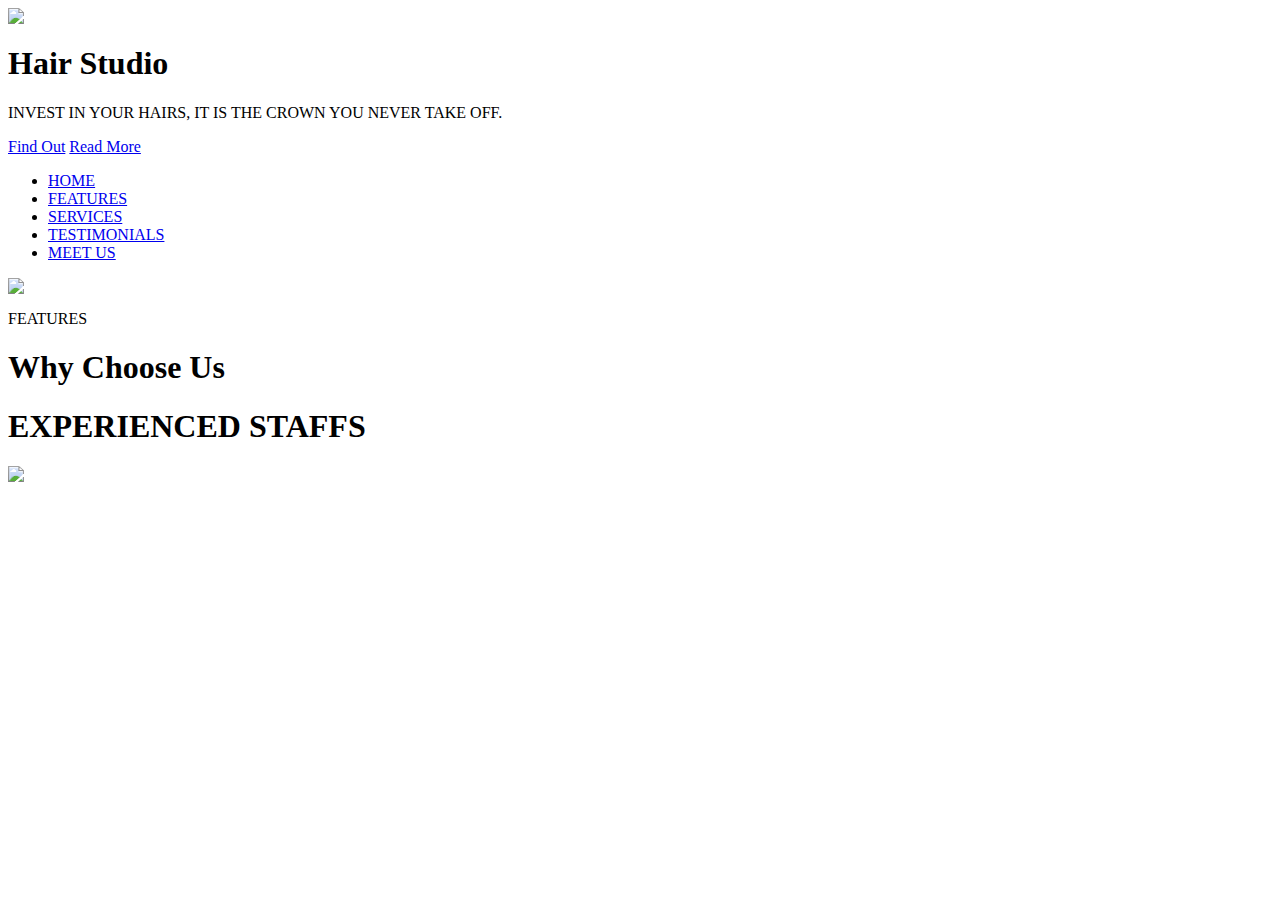
==== ram.html @ 05c6d829 "Add files via upload" ====
<html>
<head><title>BARBER</title>
<link rel="stylesheet" href="shyam.css">
<meta name="viewport" content="width=device-width, initial-scale=1">
<link rel="preconnect" href="https://fonts.gstatic.com">
<link href="https://fonts.googleapis.com/css2?family=Bodoni+Moda&family=Kaushan+Script&display=swap" rel="stylesheet">
</head>
<body>
<section id="banner">
    <img src="https://seeklogo.com/images/T/the-barber-logo-A341CC4721-seeklogo.com.png" class="logo">
     <div class="banner-text">
        <h1>Hair Studio</h1>
        <p>INVEST IN YOUR HAIRS, IT IS THE CROWN YOU NEVER TAKE OFF.</p>
         <div class="banner-btn"> 
             <a href="#"><span></span>Find Out</a>
             <a href="#"><span></span>Read More</a>
         </div>
    </div>
</section>
    <div id="sideNav">
        <nav>
        <ul>
             <li><a href="#">HOME</a></li>
             <li><a href="#">FEATURES</a></li>
             <li><a href="#">SERVICES</a></li>
             <li><a href="#">TESTIMONIALS</a></li>
             <li><a href="#">MEET US</a></li>
        </ul>
     </nav>
    </div>
    <div id="menuBtn">
    <img src="https://img.icons8.com/ios-filled/2x/ffffff/menu.png" id="menu">
    </div>
    <!--Features-->
    <section id="feature">
        <div class="title-text">
        <p>FEATURES</p>
            <h1>Why Choose Us</h1>
        </div>
        <div class="feature-box">
           <div class="features">
            <h1>EXPERIENCED STAFFS</h1>  
           </div>
            <div class="features-img">
            <img src="https://media.gettyimages.com/photos/hairdressers-standing-arms-crossed-in-hair-salon-picture-id1030247788?k=6&m=1030247788&s=612x612&w=0&h=WSegvKtw8Pmn1XnnMDoS39rSO3kVGv3J-kwuGS2fCQQ=">
           </div>
        </div>
    </section>
    
    <script>
    var menuBtn = document.getElementById("menuBtn")
    var sideNav = document.getElementById("sideNav")
    var menu = document.getElementById("menu") 
    
    sideNav.style.right = "-250px";
        
    menuBtn.onclick = function(){
        if(sideNav.style.right == "-250px"){
                 sideNav.style.right = "0"; 
                 menu.src="https://flaticons.net/icon.php?slug_category=mobile-application&slug_icon=close";
            }
        else
            {
                sideNav.style.right = "-250px";
                menu.src="https://img.icons8.com/ios-filled/2x/ffffff/menu.png";
            }
    }
    </script>
    
</body>
</html>
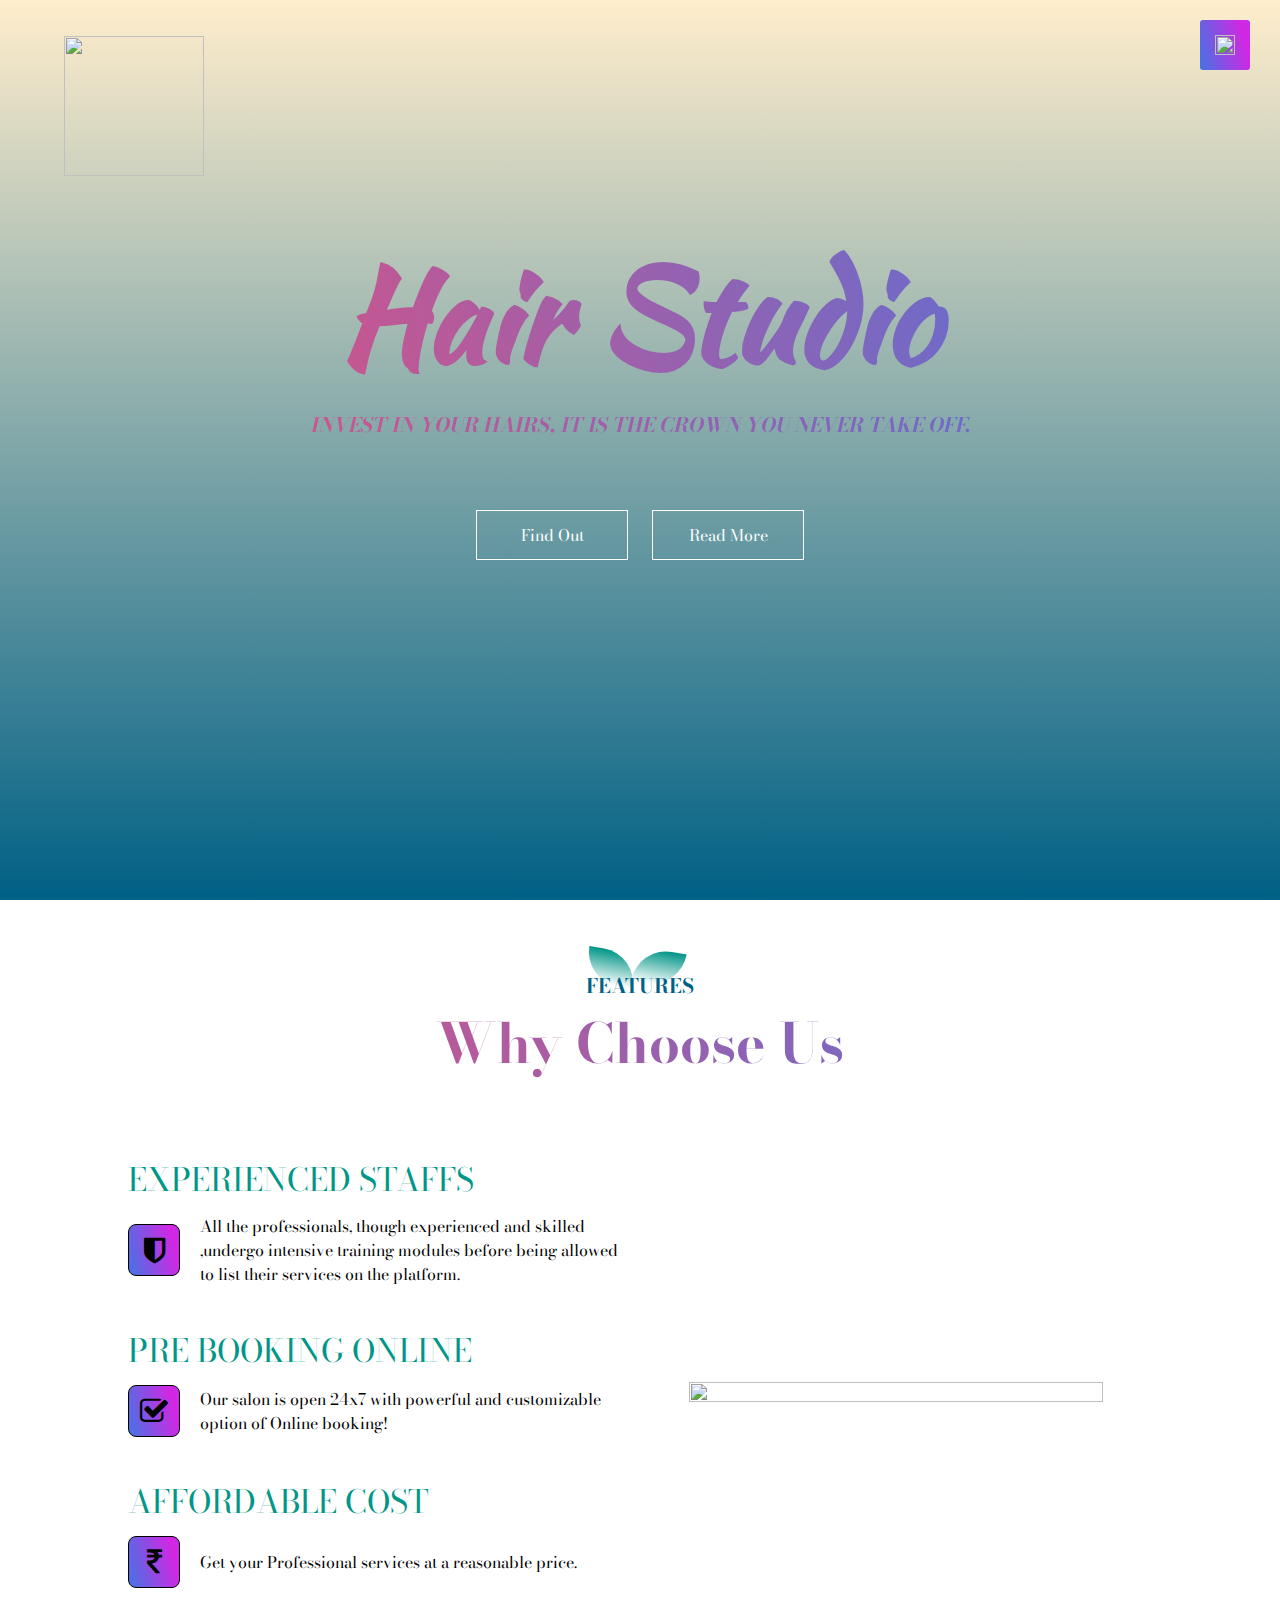
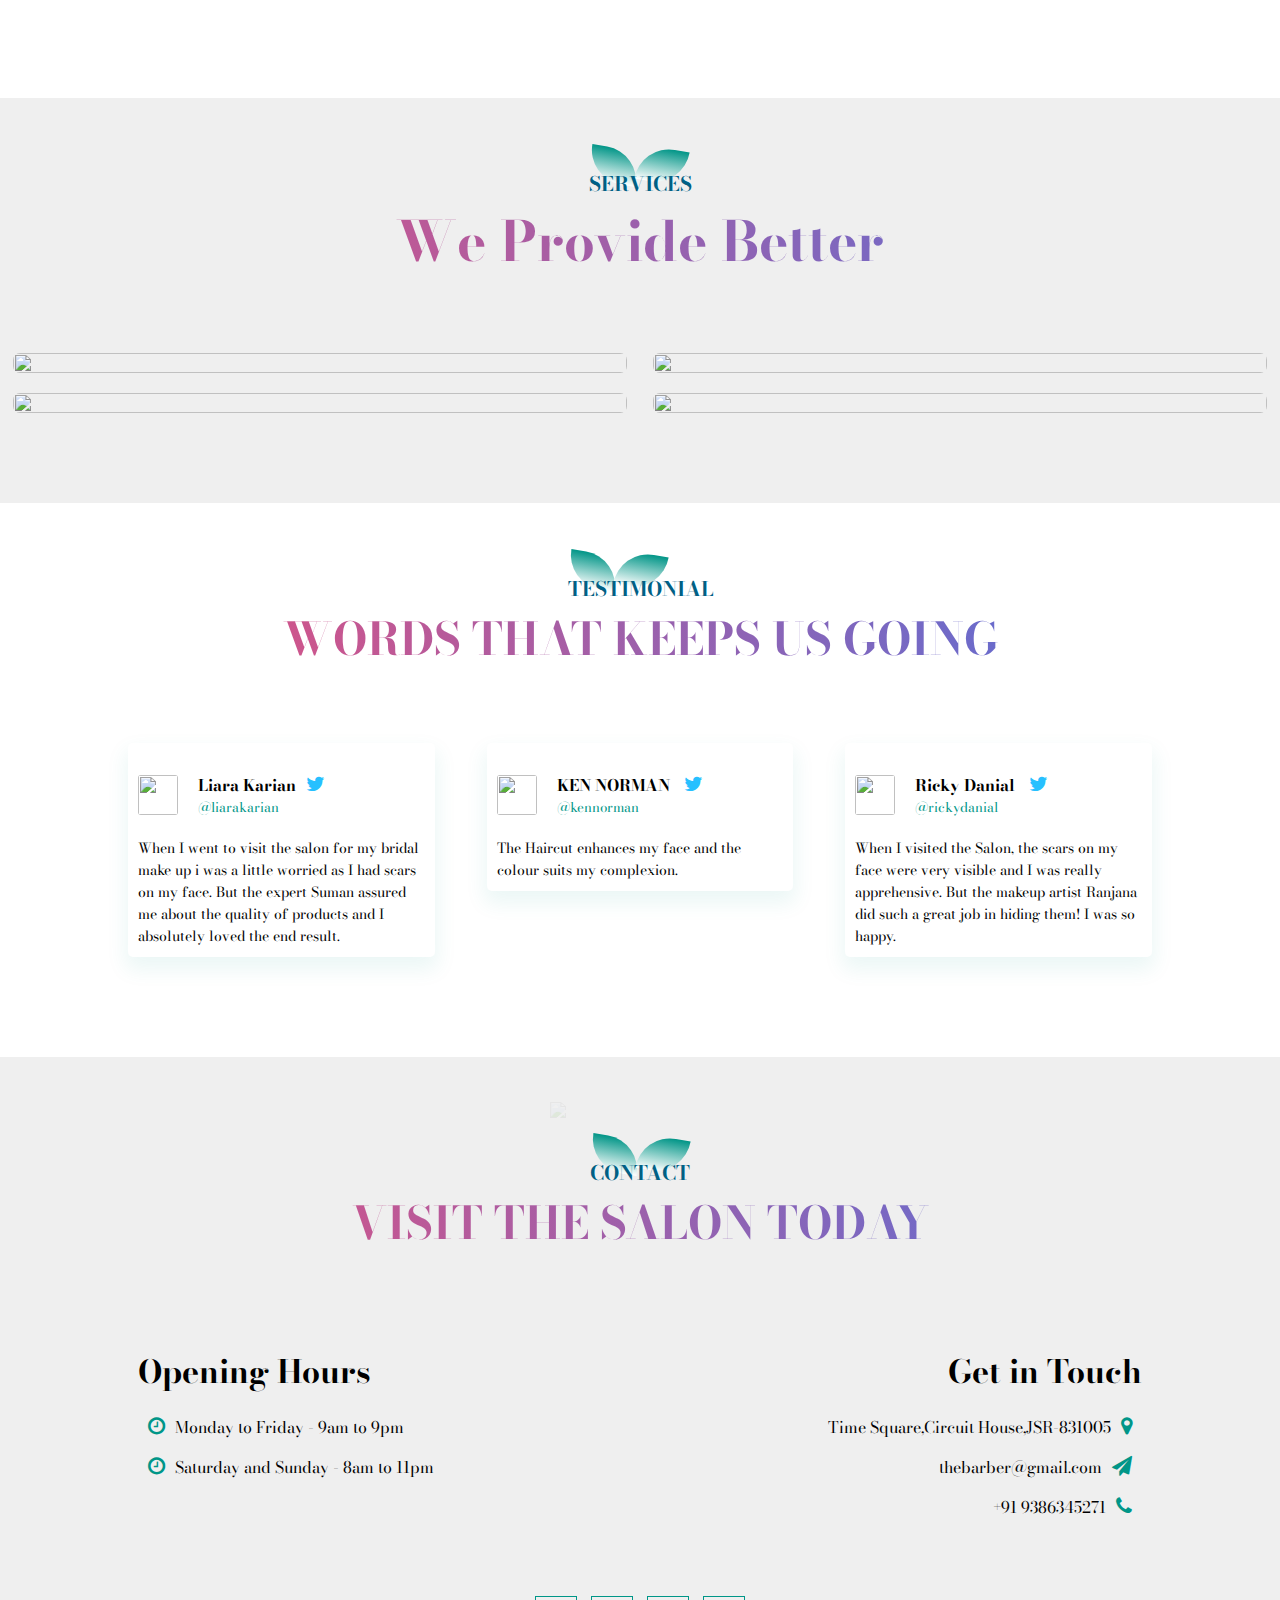
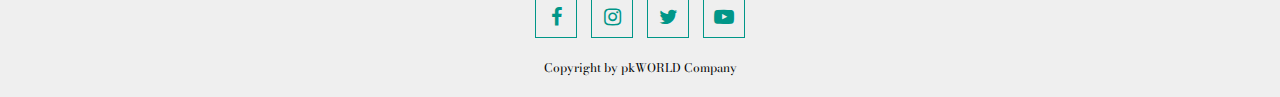
==== commit a5d3e89a: "Add files via upload" ====
--- a/ram.html
+++ b/ram.html
@@ -1,9 +1,11 @@
 <html>
-<head><title>BARBER</title>
+<head><title>The barber</title>
 <link rel="stylesheet" href="shyam.css">
+ <link rel="stylesheet" href=   "https://stackpath.bootstrapcdn.com/font-awesome/4.7.0/css/font-awesome.min.css">
 <meta name="viewport" content="width=device-width, initial-scale=1">
 <link rel="preconnect" href="https://fonts.gstatic.com">
 <link href="https://fonts.googleapis.com/css2?family=Bodoni+Moda&family=Kaushan+Script&display=swap" rel="stylesheet">
+<script src="https://cdn.jsdelivr.net/gh/cferdinandi/smooth-scroll/dist/smooth-scroll.polyfills.min.js"></script>	
 </head>
 <body>
 <section id="banner">
@@ -20,11 +22,11 @@
     <div id="sideNav">
         <nav>
         <ul>
-             <li><a href="#">HOME</a></li>
-             <li><a href="#">FEATURES</a></li>
-             <li><a href="#">SERVICES</a></li>
-             <li><a href="#">TESTIMONIALS</a></li>
-             <li><a href="#">MEET US</a></li>
+             <li><a href="#banner">HOME</a></li>
+             <li><a href="#feature">FEATURES</a></li>
+             <li><a href="#service">SERVICES</a></li>
+             <li><a href="#testimonial">TESTIMONIALS</a></li>
+             <li><a href="#footer">MEET US</a></li>
         </ul>
      </nav>
     </div>
@@ -39,14 +41,149 @@
         </div>
         <div class="feature-box">
            <div class="features">
-            <h1>EXPERIENCED STAFFS</h1>  
+            <h1>EXPERIENCED STAFFS</h1>
+        <div class="features-desc">
+               <div class="feature-icon">
+            <i class="fa fa-shield"></i>
+            </div>
+            <div class="feature-text">
+            <p>All the professionals, though experienced and skilled ,undergo intensive training modules before being allowed to list their services on the platform. </p></div>
+               </div> 
+                  <h1>PRE BOOKING ONLINE</h1>
+        <div class="features-desc">
+               <div class="feature-icon">
+            <i class="fa fa-check-square-o"></i>
+            </div>
+            <div class="feature-text">
+            <p>Our  salon is open 24x7 with powerful and customizable option of Online booking!</p></div>
+               </div> 
+                  <h1>AFFORDABLE COST</h1>
+        <div class="features-desc">
+               <div class="feature-icon">
+            <i class="fa fa-inr"></i>
+            </div>
+            <div class="feature-text">
+            <p>Get your Professional services at a reasonable price. </p></div>
+               </div> 
            </div>
             <div class="features-img">
             <img src="https://media.gettyimages.com/photos/hairdressers-standing-arms-crossed-in-hair-salon-picture-id1030247788?k=6&m=1030247788&s=612x612&w=0&h=WSegvKtw8Pmn1XnnMDoS39rSO3kVGv3J-kwuGS2fCQQ=">
            </div>
         </div>
     </section>
-    
+    <!--Service  -->
+    <section id="service">
+    <div class="title-text">
+        <p>SERVICES</p>
+            <h1>We Provide Better</h1>
+        </div>
+        <div class="service-box">
+        <div class="single-service">
+        <img src="https://pixabay.com/get/g802a9d2762c2ddb922eecb1c4e94db86aec92346b89b903d7e54f7e1c6d0904f277586dd2003baeba5a1ee13f63618ca_640.jpg">
+            
+            <div class="overlay"></div>
+            <div class="service-desc">
+            <h3>Hair Styling</h3>
+                <hr>
+                <p>Hair Styling are done with proper care and hygiene. A great haircut can be transformative.</p>
+            </div>
+			</div>
+        <div class="single-service"><img src="https://pixabay.com/get/g5133253b2394c1a31a8feb2c0ab59bffd8c19b64389095c7687274be90a4509219db021bb42fa38d8758c7ed2bae7e32_640.jpg">
+            
+            <div class="overlay"></div>
+             <div class="service-desc">
+            <h3>Beard Trim</h3>
+                <hr>
+                <p>Hair Styling are done with proper care and hygiene. A great haircut can be transformative.</p>
+            </div>
+			</div>
+        <div class="single-service"><img src="https://pixabay.com/get/g6b75a6936cd41e0c661bfc5803a8665f631d5db1ddcba1d8f157e58537e6281f2d12957c9a8ae1670b451863562b384f_640.jpg">
+            
+            <div class="overlay"></div>
+			 <div class="service-desc">
+            <h3>Hair Cut</h3>
+                <hr>
+                <p>Hair Styling are done with proper care and hygiene. A great haircut can be transformative.</p>
+            </div>
+			</div>
+        <div class="single-service"><img src="https://pixabay.com/get/g1d3f07138997a84cd30823c6a73337ea074568c1139c020049a00dc062464784cedd5e54cac772ba6de8d83e8d9123db_640.jpg">
+            
+            <div class="overlay"></div>
+			 <div class="service-desc">
+            <h3>Rich Facial</h3>
+                <hr>
+                <p>Hair Styling are done with proper care and hygiene. A great haircut can be transformative.</p>
+            </div>
+			</div>
+        </div>
+    </section>
+	<!--Testimonial-->
+	<section id="testimonial">
+	<div class="title-text1">
+        <p>TESTIMONIAL</p>
+            <h1>WORDS THAT KEEPS US GOING</h1>
+        </div>
+		<div class="testimonial-row">
+		    <div class="testimonial-col">
+				<div class="user">
+				<img src="https://pixabay.com/get/g7245c45b88e2d262f7f1e74f055dd74cd408d01dd552b5ca602c9cc0fac741ddcc783817609228210475d270e90abd3f_640.jpg">
+					<div class="user-info">
+					<h4>Liara Karian<i class="fa fa-twitter"></i></h4>
+					<small>@liarakarian</small>
+					</div>
+				</div>
+			<p>When I went to visit the salon for my bridal make up i was a little worried as I had scars on my face. But the expert Suman assured me about the quality of products and I absolutely loved the end result.</p>
+			</div>
+			<div class="testimonial-col">
+				<div class="user">
+				<img src="https://pixabay.com/get/gb30b84e5894a728c4a5e1ad5e71aad454c1f10d7e9993ec9c23fd7d5fbda5fb12ec613baa32e30b11618cf91b66ae04c_640.jpg">
+					<div class="user-info">
+					<h4>KEN NORMAN <i class="fa fa-twitter"></i></h4>
+					<small>@kennorman</small>
+					</div>
+				</div>
+			<p>The Haircut enhances my face and the colour suits my complexion.</p>
+			</div>
+			<div class="testimonial-col">
+				<div class="user">
+				<img src="https://pixabay.com/get/gee1049fda07e2af65043fa6258bae31156e2cef1f91f0d1d4a233c06d65e12b6d2fd9c9350db361064217f8ef6b1e2b5_640.jpg">
+					<div class="user-info">
+					<h4>Ricky Danial <i class="fa fa-twitter"></i></h4>
+					<small>@rickydanial</small>
+					</div>
+				</div>
+			<p>When I visited the Salon, the scars on my face were very visible and I was really apprehensive. But the makeup artist Ranjana did such a great job in hiding them! I was so happy.</p>
+			</div>
+		</div>
+	</section>
+	<!-- footer-->
+	<section id="footer">
+		<img src="https://pixabay.com/get/g4086edded1d8068b017c046f8552c4ac7014548adae264d0af73d5abc40cafb107729b4f2c659efe94aea9ddd74d8db6_1280.png" class="footer-img">
+	<div class="title-text1">
+        <p>CONTACT</p>
+            <h1>VISIT THE SALON TODAY</h1>
+        </div>
+		<div class="footer-row">
+		<div class="footer-left">
+		    <h1>Opening Hours</h1>
+			<p><i class="fa fa-clock-o"></i>Monday to Friday - 9am to 9pm</p>
+			<p><i class="fa fa-clock-o"></i>Saturday and Sunday - 8am to 11pm</p>
+		</div>
+		<div class="footer-right">
+		    <h1>Get in Touch</h1>
+			<p>Time Square,Circuit House,JSR-831005<i class="fa fa-map-marker"></i></p>
+			<p>thebarber@gmail.com<i class="fa fa-paper-plane"></i></p>
+			<p>+91 9386345271<i class="fa fa-phone"></i></p>
+		</div>	
+		</div>
+	<div class="social-links">
+		<i class="fa fa-facebook"></i>
+		<i class="fa fa-instagram"></i>
+		<i class="fa fa-twitter"></i>
+		<i class="fa fa-youtube-play"></i>
+		<p>Copyright by pkWORLD Company</p>
+		</div>
+	</section>
     <script>
     var menuBtn = document.getElementById("menuBtn")
     var sideNav = document.getElementById("sideNav")
@@ -65,6 +202,11 @@
                 menu.src="https://img.icons8.com/ios-filled/2x/ffffff/menu.png";
             }
     }
+	var scroll = new SmoothScroll('a[href*="#"]', {
+	speed: 1000,
+	speedAsDuration: true
+});
+	
     </script>
     
 </body>
--- a/shyam.css
+++ b/shyam.css
@@ -0,0 +1,578 @@
+*{
+    margin: 0;
+    padding: 0;
+   font-family: 'Bodoni Moda', serif;
+
+}
+#banner{
+    background: linear-gradient(rgba(255,165,0,0.2),#006085) ,url(https://cdn.pixabay.com/photo/2020/05/24/02/00/barber-shop-5212059_1280.jpg);
+    background-size: cover;
+    background-position: center;
+    height: 100vh;
+    } 
+.logo{
+    width:140px;
+    position: absolute;
+    top: 4%;
+    left:5%;
+    }
+.banner-text{
+    text-align: center;
+    color: #fff;
+    padding-top:220px;
+}
+.banner-text h1 {
+    font-size: 130px; 
+    font-family: 'Kaushan Script', cursive;
+    animation: gradient 3s linear infinite;
+    background: -webkit-linear-gradient(15deg, #f64c72, #4474E4, #f64c72, #4474E4);
+    background-size: 300%;
+    -webkit-background-clip: text;
+    -webkit-text-fill-color: transparent;
+}
+@keyframes gradient{
+    from{
+        background-position: 100% 0%;
+    }
+    to{
+        background-position: 0% 0%;
+    }
+}
+.banner-text p{
+    font-size: 20px;  
+    font-style:oblique;
+    font-weight: bolder;
+    animation: gradient 3s linear infinite;
+    background: -webkit-linear-gradient(15deg, #f64c72, #4474E4, #f64c72, #4474E4);
+    background-size: 300%;
+    -webkit-background-clip: text;
+    -webkit-text-fill-color: transparent;
+}
+@keyframes gradient{
+    from{
+        background-position: 100% 0%;
+    }
+    to{
+        background-position: 0% 0%;
+    }
+}
+.banner-btn{
+    margin: 70px auto  0;
+}
+.banner-btn a{
+    width: 150px;
+    text-decoration: none;
+    text-decoration-style: solid;
+    display: inline-block;
+    margin: 0 10px;
+    padding: 12px 0px;
+    color: white;
+    border: 0.5px solid white;
+    position: relative;
+    z-index: 1;
+    transition: color 0.5s;
+}
+.banner-btn a span{
+    width: 0;
+    height: 100%;
+    position: absolute;
+    background: #fff;
+    top: 0;
+    left: 0;
+    z-index: -1;
+    transition: 0.5s;
+}
+
+.banner-btn a:hover span{
+    width: 100%;
+}
+.banner-btn a:hover {
+   color: black;
+    font-weight: bolder;
+}
+#sideNav{
+    width:250px;
+    height: 100vh;
+    position: fixed;
+    right:-250;
+    top:0;
+    background:#006085;
+    z-index: 2;
+    transition: 0.5s;
+}
+nav ul li{
+    list-style: none;
+    margin: 50px 20px;
+}
+nav ul li a{
+    
+    text-decoration: none;
+    color: white;
+}
+    
+#menuBtn{
+    width: 50px;
+    height: 50px;
+    text-align: center;
+    position: fixed;
+    right: 30px;
+    top: 20px;
+    border-radius: 3px;
+    z-index: 3;
+    cursor: pointer;
+    animation: gradient 4s linear infinite;
+    background: -webkit-linear-gradient(15deg, #4474E4, #D525E3, #4474E4, #D525E3);
+    background-size: 300%;
+    
+}
+@keyframes gradient{
+    from{
+        background-position: 100% 0%;
+    }
+    to{
+        background-position: 0% 0%;
+    }
+}
+#menuBtn img{
+    width: 20px;
+    margin-top: 15px;
+}
+@media screen and (max-width:770px)
+{
+    #banner{
+    background-size: auto;
+    background-position: center;
+    } 
+    .banner-text h1{
+    font-size: 60px; 
+}
+    .banner-btn a{
+        display: block;
+        margin: 20px auto;
+}
+}
+/*--feature--*/
+#feature{
+    width: 100%;
+    padding: 70px 0px;
+     background: white;
+    background-size: cover;
+    background-position: center;
+    
+}
+.title-text{
+    text-align: center;
+    padding-bottom: 70px;
+    
+}
+.title-text p{
+    margin:auto;
+    font-size: 20px;
+    color: #006085;
+    font-weight: bold;
+    position:relative;
+    z-index: 1;
+    display: inline-block;
+    
+}
+.title-text p::after{
+    content: '';
+    width: 50px;
+    height: 35px;
+    background: linear-gradient(#019587,#fff);
+    position: absolute;
+    top:-20px;
+    left:48;
+    z-index: -1; 
+    transform: rotate(10deg);
+    border-top-left-radius: 35px;
+    border-bottom-right-radius: 35px;
+}
+.title-text p::before{
+    content: '';
+    width: 50px;
+    height: 35px;
+    background: linear-gradient(#019587,#fff);
+    position: absolute;
+    top:-20px;
+    left:0;
+    z-index: -1; 
+    transform: rotate(10deg);
+    border-top-right-radius: 35px;
+    border-bottom-left-radius: 35px;
+}
+
+
+.title-text h1{
+    font-size:55px;
+    animation: gradient 3s linear infinite;
+    background: -webkit-linear-gradient(15deg, #f64c72, #4474E4, #f64c72, #4474E4);
+    background-size: 300%;
+    -webkit-background-clip: text;
+    -webkit-text-fill-color: transparent;
+}
+@keyframes gradient{
+    from{
+        background-position: 100% 0%;
+    }
+    to{
+        background-position: 0% 0%;
+    }
+}
+.feature-box{
+    margin: auto;
+    width: 80%;
+    display: flex;
+    flex-wrap: wrap;
+    align-items: center;
+    text-align: center;
+    
+}
+.features{
+     flex-basis: 50%;
+}
+.features-img{
+    flex-basis: 50%;
+    margin: auto;
+    
+}
+.features-img img{
+ width: 90%;
+ border-radius: 10px;
+}
+.features h1{
+    text-align: left;
+    margin-bottom:10px;
+    font-weight:100;
+    color: #009688;
+}
+.features-desc{
+    display: flex;
+    align-items: center;
+    margin-bottom: 40px;
+}
+.feature-icon .fa{
+    width: 50px;
+    height: 50px;
+    font-size: 30px;
+    line-height: 50px;
+    border-radius: 8px;
+    border: 1px solid ;
+    animation: gradient 3s linear infinite;
+    background: -webkit-linear-gradient(15deg, #4474E4, #D525E3, #4474E4, #D525E3);
+    background-size: 300%;
+    -webkit-background-clip: icon;
+    
+}
+@keyframes gradient{
+    from{
+        background-position: 100% 0%;
+    }
+    to{
+        background-position: 0% 0%;
+    }
+}
+.feature-text p{
+    padding: 0px 20px;
+    text-align: initial;
+}
+@media screen and (max-width:770px)
+{
+    .title-text h1{
+    font-size:48px;
+     animation: gradient 3s linear infinite;
+    background: -webkit-linear-gradient(15deg, #4474E4, #D525E3, #4474E4, #D525E3);
+    background-size: 300%;
+    -webkit-background-clip: text;
+    -webkit-text-fill-color: transparent;
+}
+@keyframes gradient{
+    from{
+        background-position: 100% 0%;
+    }
+    to{
+        background-position: 0% 0%;
+    }
+} 
+.features{
+     flex-basis: 100%;
+}
+.features-img{
+    flex-basis: 100%;
+}
+.features-img img{
+ width: 100%;
+}
+    
+}
+/*--services--*/
+#service{
+    width: 100%;
+    padding: 70px 0;
+    background: #efefef;
+}
+.service-box{
+    widows: 80%;
+    display: flex;
+    flex-wrap: wrap;
+    justify-content: space-around;
+    margin: auto;   
+}
+.single-service{
+    flex-basis: 48%;
+    text-align: center;
+    border-radius: 7px;
+    margin-bottom: 20px;
+    color: #fff;
+    position: relative;
+    
+}
+.single-service img{
+    width: 100%;
+    border-radius: 7px;
+}
+.overlay{
+    width: 100%;
+    height: 100%; 
+    position: absolute;
+    top: 0;
+    border-radius: 7px;
+    cursor: pointer;
+    background: linear-gradient(rgba(0,0,0,0.5),#009688);
+	opacity: 0;
+	transition: 1s;
+}
+.single-service:hover .overlay{
+	opacity: 1;
+}
+.service-desc{
+	width: 80%;
+	position: absolute;
+	bottom: 0;
+	left: 50%;
+	opacity: 0;
+	transform: translateX(-50%);
+    transition: 1s;
+}
+hr{
+	background: #fff;
+	height: 2px;
+	border: 0;
+	margin: 15px auto;
+	width: 60%;
+}
+.service-desc p{
+	font-size: 14px;
+	
+}
+.single-service:hover .service-desc{
+	bottom: 40%;
+	opacity: 1;
+}
+@media screen and (max-width:770px)
+{
+	.single-service{
+		flex-basis: 100%;
+		margin-bottom: 30px;
+	}
+	.service-desc p{
+	font-size: 12px;
+}
+	hr{
+		margin: 5px auto;
+	}
+	.single-service:hover .service-desc{
+	bottom: 25% !important;
+}
+}
+/*--- testimonial----*/
+#testimonial{
+	width: 100%;
+	padding: 70px 0;	
+}
+.title-text1{
+    text-align: center;
+    padding-bottom: 70px;
+    
+}
+.title-text1 p{
+    margin:auto;
+    font-size: 20px;
+    color: #006085;
+    font-weight: bold;
+    position:relative;
+    z-index: 1;
+    display: inline-block;
+    
+}
+.title-text1 p::after{
+    content: '';
+    width: 50px;
+    height: 35px;
+    background: linear-gradient(#019587,#fff);
+    position: absolute;
+    top:-20px;
+    left:48;
+    z-index: -1; 
+    transform: rotate(10deg);
+    border-top-left-radius: 35px;
+    border-bottom-right-radius: 35px;
+}
+.title-text1 p::before{
+    content: '';
+    width: 50px;
+    height: 35px;
+    background: linear-gradient(#019587,#fff);
+    position: absolute;
+    top:-20px;
+    left:0;
+    z-index: -1; 
+    transform: rotate(10deg);
+    border-top-right-radius: 35px;
+    border-bottom-left-radius: 35px;
+}
+
+
+.title-text1 h1{
+    font-size:45px;
+    animation: gradient 3s linear infinite;
+    background: -webkit-linear-gradient(15deg, #f64c72, #4474E4, #f64c72, #4474E4);
+    background-size: 300%;
+    -webkit-background-clip: text;
+    -webkit-text-fill-color: transparent;
+}
+@keyframes gradient{
+    from{
+        background-position: 100% 0%;
+    }
+    to{
+        background-position: 0% 0%;
+    }
+}
+.testimonial-row{
+	width: 80%;
+	margin: auto;
+	display: flex;
+	justify-content: space-between;
+	align-items: flex-start;
+	flex-wrap: wrap;
+}
+.testimonial-col{
+	flex-basis: 28%;
+	padding: 10px;
+	margin-bottom: 30px;
+	border-radius: 5px;
+	box-shadow: 0 10px 20px 3px #00968814;
+	cursor: pointer;
+	transition: transform 0.5s;
+
+}
+.testimonial-col p{
+font-size: 14px;
+}
+.user{
+	display: flex;
+	align-items: center;
+	margin: 20px 0;
+}
+.user img{
+	width: 40px;
+	margin-right: 20px;
+	border-radius: 3px;
+}
+.user-info .fa{
+	margin-left: 10px;
+	color: #27c0ff;
+	font-size: 20px;
+}
+.user-info small{
+	color: #009688;
+}
+.testimonial-col:hover {
+	transform: translateY(-7px);
+}
+@media screen and (max-width:770px){
+	.testimonial-col{
+		flex-basis: 100%;
+	}
+}
+
+/* footer */
+
+#footer{
+	padding: 100px 0 20px;
+	background: #efefef;
+	position: relative;
+}
+.footer-row{
+    width: 80%;
+	margin: 0 auto;
+	display: flex;
+	justify-content: space-between;
+	flex-wrap: wrap;
+}
+.footer-left,.footer-right{
+	flex-basis: 45%;
+	padding: 10px;
+	margin-bottom: 20px;
+}
+.footer-right{
+	text-align: right;
+}
+.footer-row h1{
+	margin: 10px 0;
+	
+}
+.footer-row p{
+	line-height: 35px;
+}
+.footer-left .fa,.footer-right .fa{
+	font-size: 20px;
+	color: #009688;
+	margin: 10px;
+}
+.footer-img{
+	max-width: 230px;
+	opacity: 0.1;
+	position: absolute;
+	left: 43%;
+	top: 7%;
+	transform: translate(-50%;-50%);
+}
+.social-links{
+	text-align: center;
+}
+.social-links .fa{
+	height: 40px;
+	width: 40px;
+	font-size: 20px;
+	line-height: 40px;
+	border: 1px solid #009688;
+	margin: 40px 5px 0;
+	color: #009688;
+	cursor: pointer;
+	transition: 0.5s;
+}
+.social-links .fa:hover{
+	background: #009688;
+	color: #fff;
+	transform: translateY(-7px);
+}
+.social-links p{
+	font-size: 12px;
+	margin-top: 20px;
+}
+@media screen and (max-width:770px){
+	.footer-left,.footer-right{
+		flex-basis: 100%;
+		font-size: 14px;
+	}
+	.footer-img{
+		left: 18;
+	}	
+	}
+
+
+
+
+
